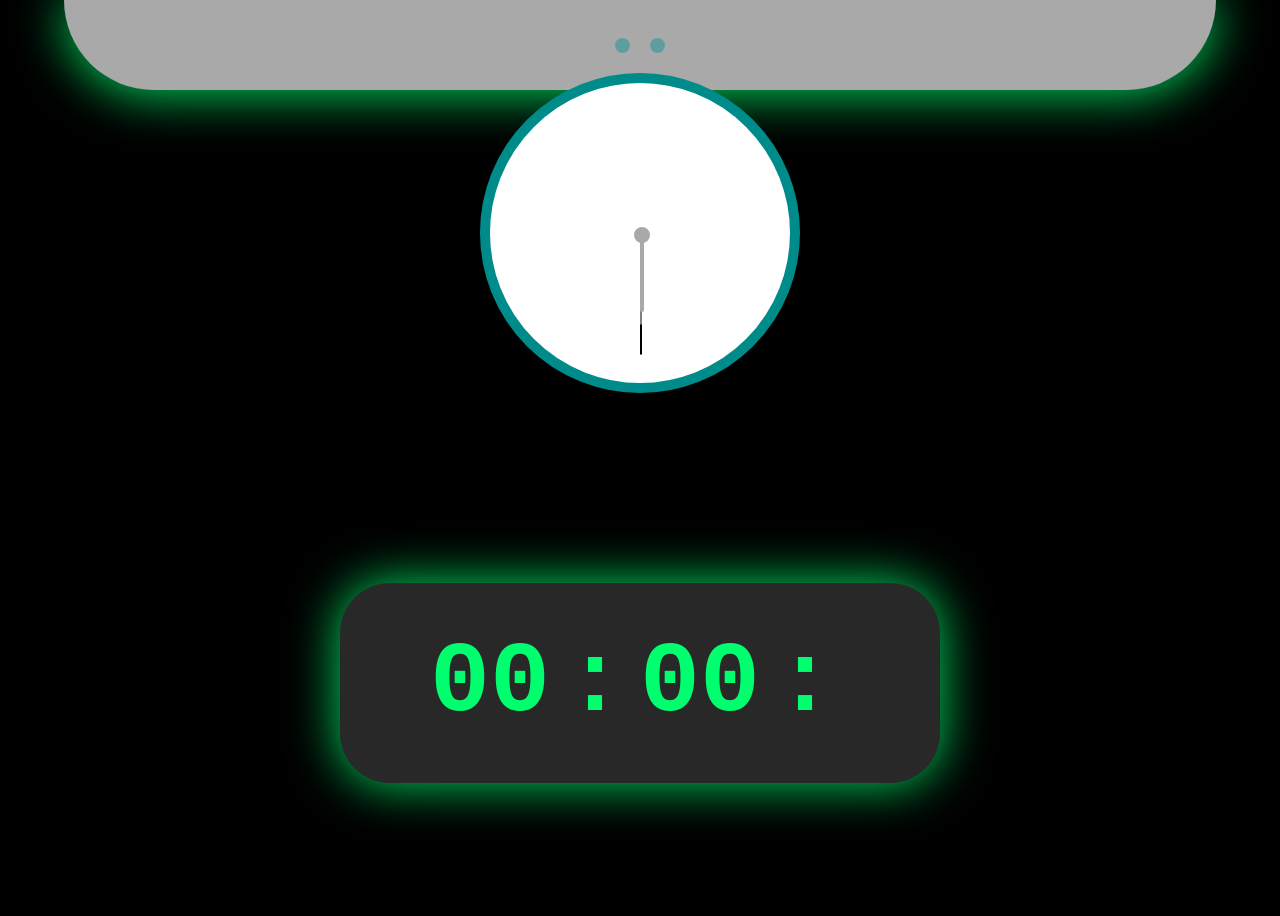
==== animation/index.html @ e014d936 "Создал анимацию прервого варианта" ====
<!DOCTYPE html>
<html lang="en">
<head>
    <meta charset="UTF-8">
    <meta name="viewport" content="width=device-width, initial-scale=1.0">
    <link rel="stylesheet" href="style.css">
    <title>Document</title>
</head>
<body>
    <header>
        <nav>
            <a href="#clock">
                <div class="reference"></div>
            </a>
            <a href="#digital-clock">
                <div class="reference"></div>
            </a>
        </nav>
    </header>
    <div class="wrapper" id="clock">
        <div class="clock">
            <div class="clock-hand clock-second"></div>
            <div class="clock-hand clock-minute"></div>
            <div class="clock-hand clock-hour">
                <div class="clock-center"></div>
            </div>
        </div>
    </div>
    <div class="wrapper" id="digital-clock">
        <div class="digital-clock">
            <div class="numbers digital-hour">00</div>
            <div class="numbers digital-split">:</div>
            <div class="numbers digital-minute">00</div>
            <div class="numbers digital-split">:</div>
            <div class="numbers digital-second-e" data-seconds="00"></div>
        </div>
    </div>
</body>
</html>
---- animation/style.css ----
body {
    height: 100vh;
    display: flex;
    flex-direction: column;
    justify-content: center;
    align-items: center;
    background-color: black;
}

header {
    height: 10vh;
    width: 90vw;
    display: flex;
    justify-content: center;
    position: fixed;
    top: 0;
    left: 5vw;
    background-color: darkgrey;
    border-radius: 0 0 100px 100px;
    box-shadow: 0px 3px 50px 1px rgb(1, 216, 94);
}

nav {
    display: flex;
    justify-content: center;
    align-items: center;
    gap: 20px;
}

.reference {
    width: 15px;
    height: 15px;
    border-radius: 50%;
    background-color: cadetblue;
}

a:hover .reference {
    background-color: rgb(131, 214, 216);
}

.wrapper {
    height: 80vh;
    display: flex;
    flex-direction: column;
    justify-content: center;
}

.clock {
    position: relative;
    background-color: white;
    border: 10px solid darkcyan;
    width: 300px;
    height: 300px;
    border-radius: 50%;
}

.clock-hand {
    position: absolute;
    left: 50%;
    top: 50%;
    width: 0;
    transform-origin: center top;
    border-radius: 150px;
}

.clock-center {
    border: 8px solid darkgrey;
    border-radius: 50%;
    transform: translate(-8px, -8px);
}

.clock-second {
    height: 40%;
    border: 1px solid black;
    animation: ani-hand 6s linear infinite;
}

.clock-minute {
    height: 30%;
    border: 1.5px solid gray;
    animation: ani-hand 360s steps(60) infinite;
}

.clock-hour {
    height: 25%;
    border: 2px solid darkgrey;
    animation: ani-hand 4320s linear infinite;
}

@keyframes ani-hand {
    0% {transform: translate(-50%, 0) rotate(180deg);}
    100% {transform: translate(-50%, 0) rotate(540deg);}
}

.clock:hover .clock-second{
    animation-duration: 1s;
}

.digital-clock {
    display: flex;
    justify-content: center;
    align-items: center;
    gap: 15px;
    background-color: rgb(40, 40, 40);
    box-shadow: 0px 0px 50px 1px rgb(1, 216, 94);
    width: 600px;
    height: 200px;
    border-radius: 50px;
}

.numbers {
    font-family: 'Courier New', Courier, monospace;
    font-weight: bold;
    font-size: 100px;
    color: rgb(0, 255, 110);
}

.digital-hour {

}

.digital-minute {

}

.digital-second::before {
    content: attr(data-seconds);
    animation: ani-digital-clock 10s linear infinite;
}

.digital-split {

}

@keyframes ani-digital-clock {
    0% {content: "0";}
    10% {content: "1";}
    20% {content: "2";}
    30% {content: "3";}
    40% {content: "4";}
    50% {content: "5";}
    60% {content: "6";}
    70% {content: "7";}
    80% {content: "8";}
    90% {content: "9";}
    100% {content: "0";}
}
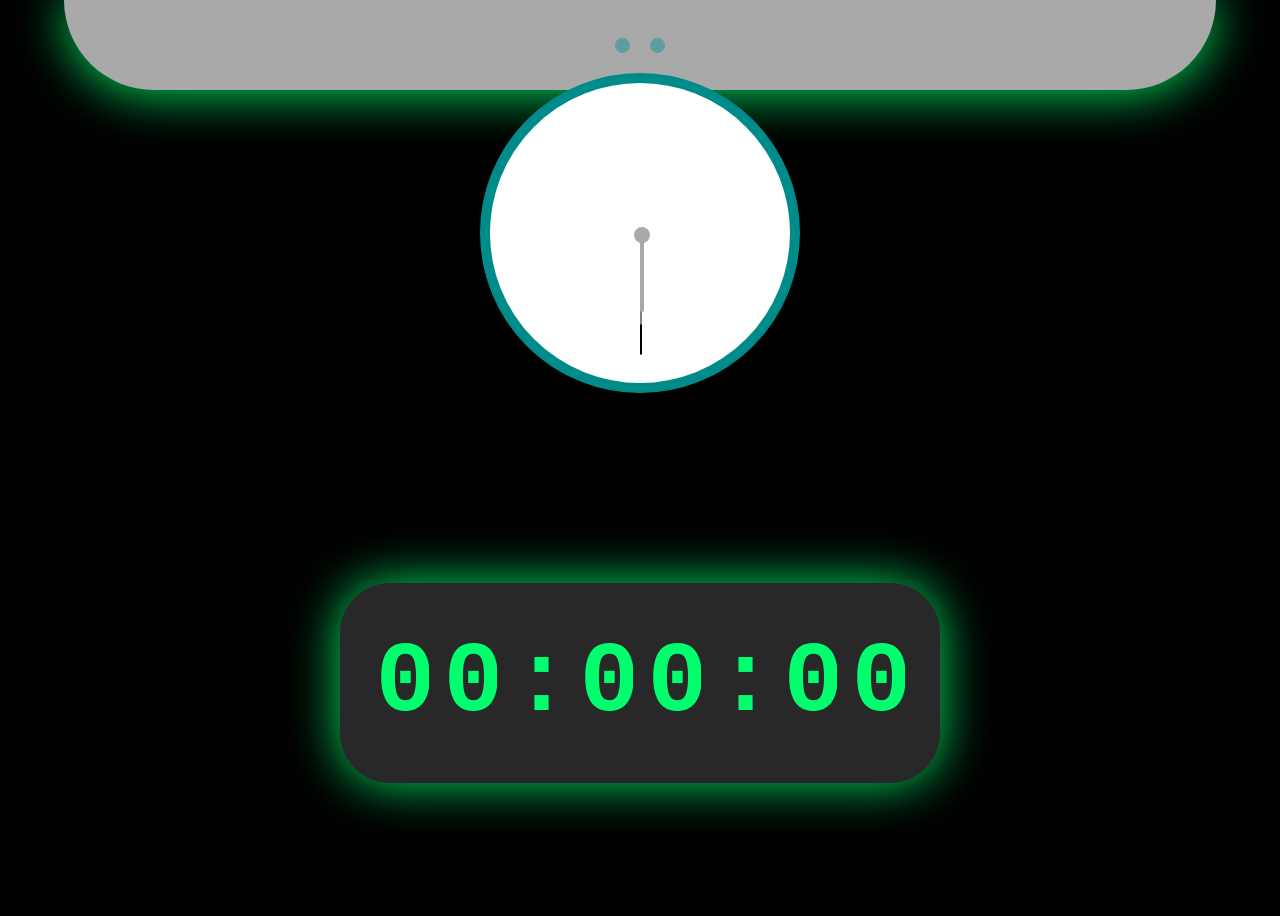
==== commit c136df7d: "Второй вариант, сделал анимацию секунд и минут в цифровых часах" ====
--- a/animation/index.html
+++ b/animation/index.html
@@ -28,11 +28,14 @@
     </div>
     <div class="wrapper" id="digital-clock">
         <div class="digital-clock">
-            <div class="numbers digital-hour">00</div>
+            <div class="numbers"><div class="digital-hour-d">012</div></div>
+            <div class="numbers"><div class="digital-hour-ed">012345678901234567890123</div></div>
             <div class="numbers digital-split">:</div>
-            <div class="numbers digital-minute">00</div>
+            <div class="numbers"><div class="digital-minute-d">012345</div></div>
+            <div class="numbers"><div class="digital-minute-ed">0123456789</div></div>
             <div class="numbers digital-split">:</div>
-            <div class="numbers digital-second-e" data-seconds="00"></div>
+            <div class="numbers"><div class="digital-second-d">012345</div></div>
+            <div class="numbers"><div class="digital-second-ed">0123456789</div></div>
         </div>
     </div>
 </body>
--- a/animation/style.css
+++ b/animation/style.css
@@ -109,39 +109,56 @@
 }
 
 .numbers {
-    font-family: 'Courier New', Courier, monospace;
+    font-family: monospace;
     font-weight: bold;
     font-size: 100px;
+    width: 53px;
     color: rgb(0, 255, 110);
+    overflow: hidden;
 }
 
 .digital-hour {
 
 }
 
-.digital-minute {
-
+.digital-minute-ed {
+    display: inline-block;
+    white-space: nowrap;
+    line-height: 1;
+    animation: ani-digital-clock-ed 600s steps(10) infinite;
 }
 
-.digital-second::before {
-    content: attr(data-seconds);
-    animation: ani-digital-clock 10s linear infinite;
+.digital-minute-d {
+    display: inline-block;
+    white-space: nowrap;
+    line-height: 1;
+    animation: ani-digital-clock-d 3600s steps(6) infinite;
+}
+
+.digital-second-ed{
+    display: inline-block;
+    white-space: nowrap;
+    line-height: 1;
+    animation: ani-digital-clock-ed 10s steps(10) infinite;
+}
+
+.digital-second-d{
+    display: inline-block;
+    white-space: nowrap;
+    line-height: 1;
+    animation: ani-digital-clock-d 60s steps(6) infinite;
 }
 
 .digital-split {
 
 }
 
-@keyframes ani-digital-clock {
-    0% {content: "0";}
-    10% {content: "1";}
-    20% {content: "2";}
-    30% {content: "3";}
-    40% {content: "4";}
-    50% {content: "5";}
-    60% {content: "6";}
-    70% {content: "7";}
-    80% {content: "8";}
-    90% {content: "9";}
-    100% {content: "0";}
+@keyframes ani-digital-clock-ed {
+    0% {transform: translateX(0);}
+    100% {transform: translateX(-100%); }
+}
+
+@keyframes ani-digital-clock-d {
+    0% {transform: translateX(0);}
+    100% {transform: translateX(-100%); }
 }
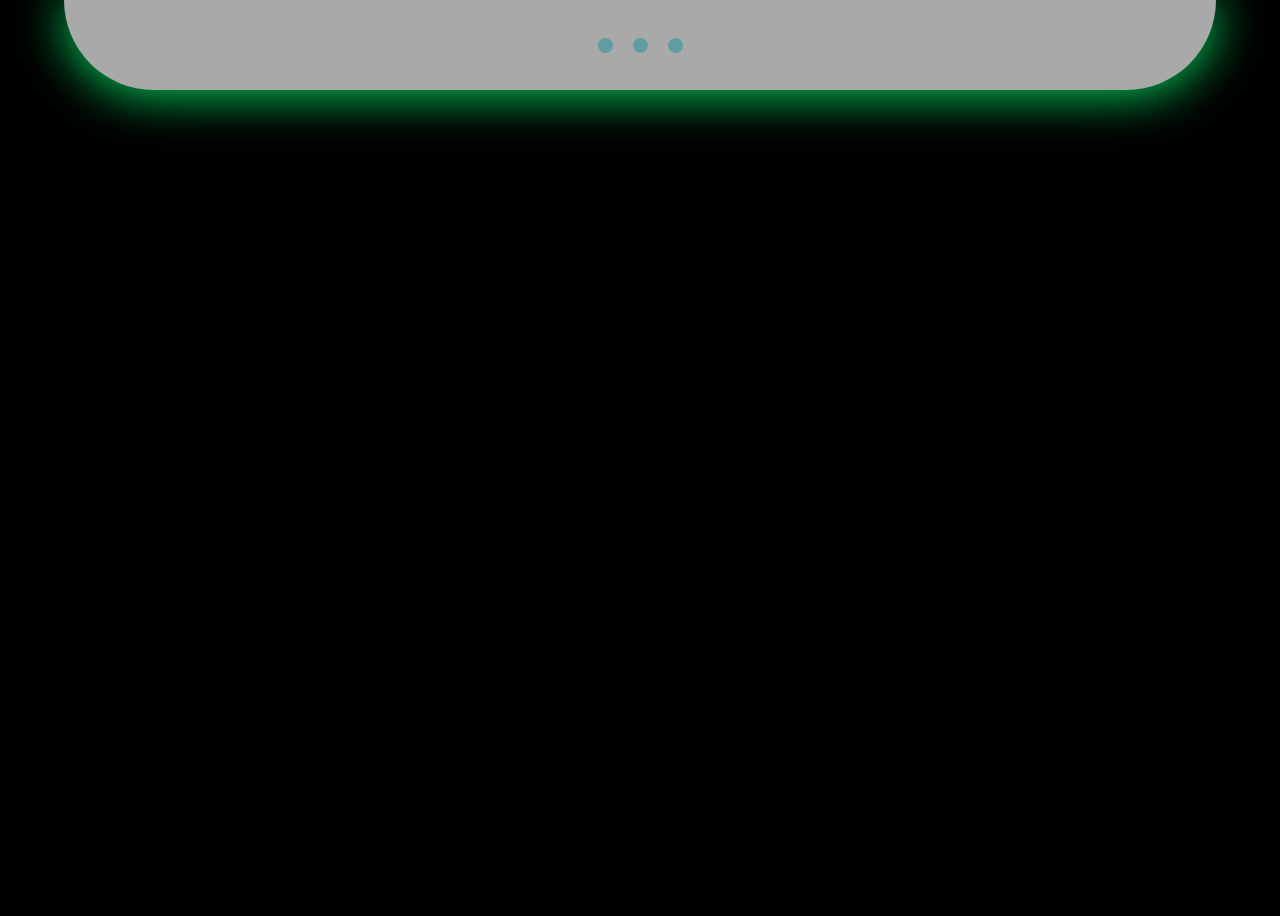
==== commit d5bed6e6: "Завершил все два варианта, сдалал ''вкладки'', поппопробывал сделать свои анимации" ====
--- a/animation/index.html
+++ b/animation/index.html
@@ -10,9 +10,12 @@
     <header>
         <nav>
             <a href="#clock">
+                <div class="reference" id="reference-clock"></div>
+            </a>
+            <a href="#digital-clock">
                 <div class="reference"></div>
             </a>
-            <a href="#digital-clock">
+            <a href="#other">
                 <div class="reference"></div>
             </a>
         </nav>
@@ -28,7 +31,7 @@
     </div>
     <div class="wrapper" id="digital-clock">
         <div class="digital-clock">
-            <div class="numbers"><div class="digital-hour-d">012</div></div>
+            <div class="numbers"><div class="digital-hour-d">000001111122</div></div>
             <div class="numbers"><div class="digital-hour-ed">012345678901234567890123</div></div>
             <div class="numbers digital-split">:</div>
             <div class="numbers"><div class="digital-minute-d">012345</div></div>
@@ -38,5 +41,12 @@
             <div class="numbers"><div class="digital-second-ed">0123456789</div></div>
         </div>
     </div>
+    <div class="wrapper" id="other">
+        <div id="obj1"></div>
+        <div class="control">
+            <div class="animation-start" id="start-jump"></div>
+            <div class="animation-start" id="start-jump-circle"></div>
+        </div>
+    </div>
 </body>
 </html>
--- a/animation/style.css
+++ b/animation/style.css
@@ -45,6 +45,32 @@
     justify-content: center;
 }
 
+#clock {
+    display: none;
+}
+
+#digital-clock {
+    display: none;
+}
+
+#other {
+    display: none;
+}
+
+#clock:target {
+    display: flex;
+}
+
+#digital-clock:target {
+    display: flex;
+}
+
+#other:target {
+    display: flex;
+    position: fixed;
+}
+
+/* Вариант первый. Часы со стрелкой */
 .clock {
     position: relative;
     background-color: white;
@@ -96,6 +122,7 @@
     animation-duration: 1s;
 }
 
+/* Вариант второй. Цифровые часы */
 .digital-clock {
     display: flex;
     justify-content: center;
@@ -117,40 +144,51 @@
     overflow: hidden;
 }
 
-.digital-hour {
-
+
+.digital-hour-ed {
+    display: inline-block;
+    white-space: nowrap;
+    line-height: 1;
+    animation: ani-digital-clock-ed 86400ms steps(24) infinite;
+}
+
+.digital-hour-d {
+    display: inline-block;
+    white-space: nowrap;
+    line-height: 1;
+    animation: ani-digital-clock-d 86400ms steps(12) infinite;
 }
 
 .digital-minute-ed {
     display: inline-block;
     white-space: nowrap;
     line-height: 1;
-    animation: ani-digital-clock-ed 600s steps(10) infinite;
+    animation: ani-digital-clock-ed 600ms steps(10) infinite;
 }
 
 .digital-minute-d {
     display: inline-block;
     white-space: nowrap;
     line-height: 1;
-    animation: ani-digital-clock-d 3600s steps(6) infinite;
+    animation: ani-digital-clock-d 3600ms steps(6) infinite;
 }
 
 .digital-second-ed{
     display: inline-block;
     white-space: nowrap;
     line-height: 1;
-    animation: ani-digital-clock-ed 10s steps(10) infinite;
+    animation: ani-digital-clock-ed 10ms steps(10) infinite;
 }
 
 .digital-second-d{
     display: inline-block;
     white-space: nowrap;
     line-height: 1;
-    animation: ani-digital-clock-d 60s steps(6) infinite;
+    animation: ani-digital-clock-d 60ms steps(6) infinite;
 }
 
 .digital-split {
-
+    animation: ani-digital-clock-split 1200ms steps(1) infinite;
 }
 
 @keyframes ani-digital-clock-ed {
@@ -161,4 +199,63 @@
 @keyframes ani-digital-clock-d {
     0% {transform: translateX(0);}
     100% {transform: translateX(-100%); }
+}
+
+@keyframes ani-digital-clock-split {
+    0% {color:  rgb(0, 255, 110);;}
+    50% {color:  rgb(40, 40, 40); }
+    100% {color: rgb(0, 255, 110);}
+}
+
+/* Другое */
+
+.control {
+    margin-top: 100px;
+    display: flex;
+    justify-content: center;
+    gap: 20px;
+}
+
+.animation-start {
+    width: 15px;
+    height: 15px;
+    border-radius: 50%;
+    background-color: cadetblue;
+}
+
+.animation-start:hover {
+    background-color: rgb(0, 255, 110);
+}
+
+#other:has(#start-jump:hover) #obj1{
+    transform-origin: center bottom;
+    animation: jump 1.0s linear infinite ;
+}
+
+#other:has(#start-jump-circle:hover) #obj1{
+    animation: jump-circle 1.0s linear alternate infinite ;
+}
+
+#obj1 {
+    width: 200px;
+    height: 200px;
+    background-color: rgb(40, 40, 40);
+    box-shadow: 0px 0px 50px 1px rgb(1, 216, 94);
+}
+
+@keyframes jump {
+    0% { transform: scale(1) translateY(0);}
+    15% { transform: scale(1.55, 0.45) translateY(0);}
+    30% { transform: scale(0.65, 1.35) translateY(0);}
+    50% { transform: scale(1.35, 0.65) translateY(-200%);}
+    70% { transform: scale(1.0, 1.0) translateY(0);}
+    85% { transform: scale(1.35, 0.65) translateY(0);}
+    100% { transform: scale(1) translateY(0);}
+}
+
+@keyframes jump-circle{
+    0% {}
+    50% {transform: rotate(180deg);}
+    /* 75% {transform: rotate(360deg); border-radius: 50%;} */
+    100% {transform: rotate(360deg); border-radius: 50%;}
 }
